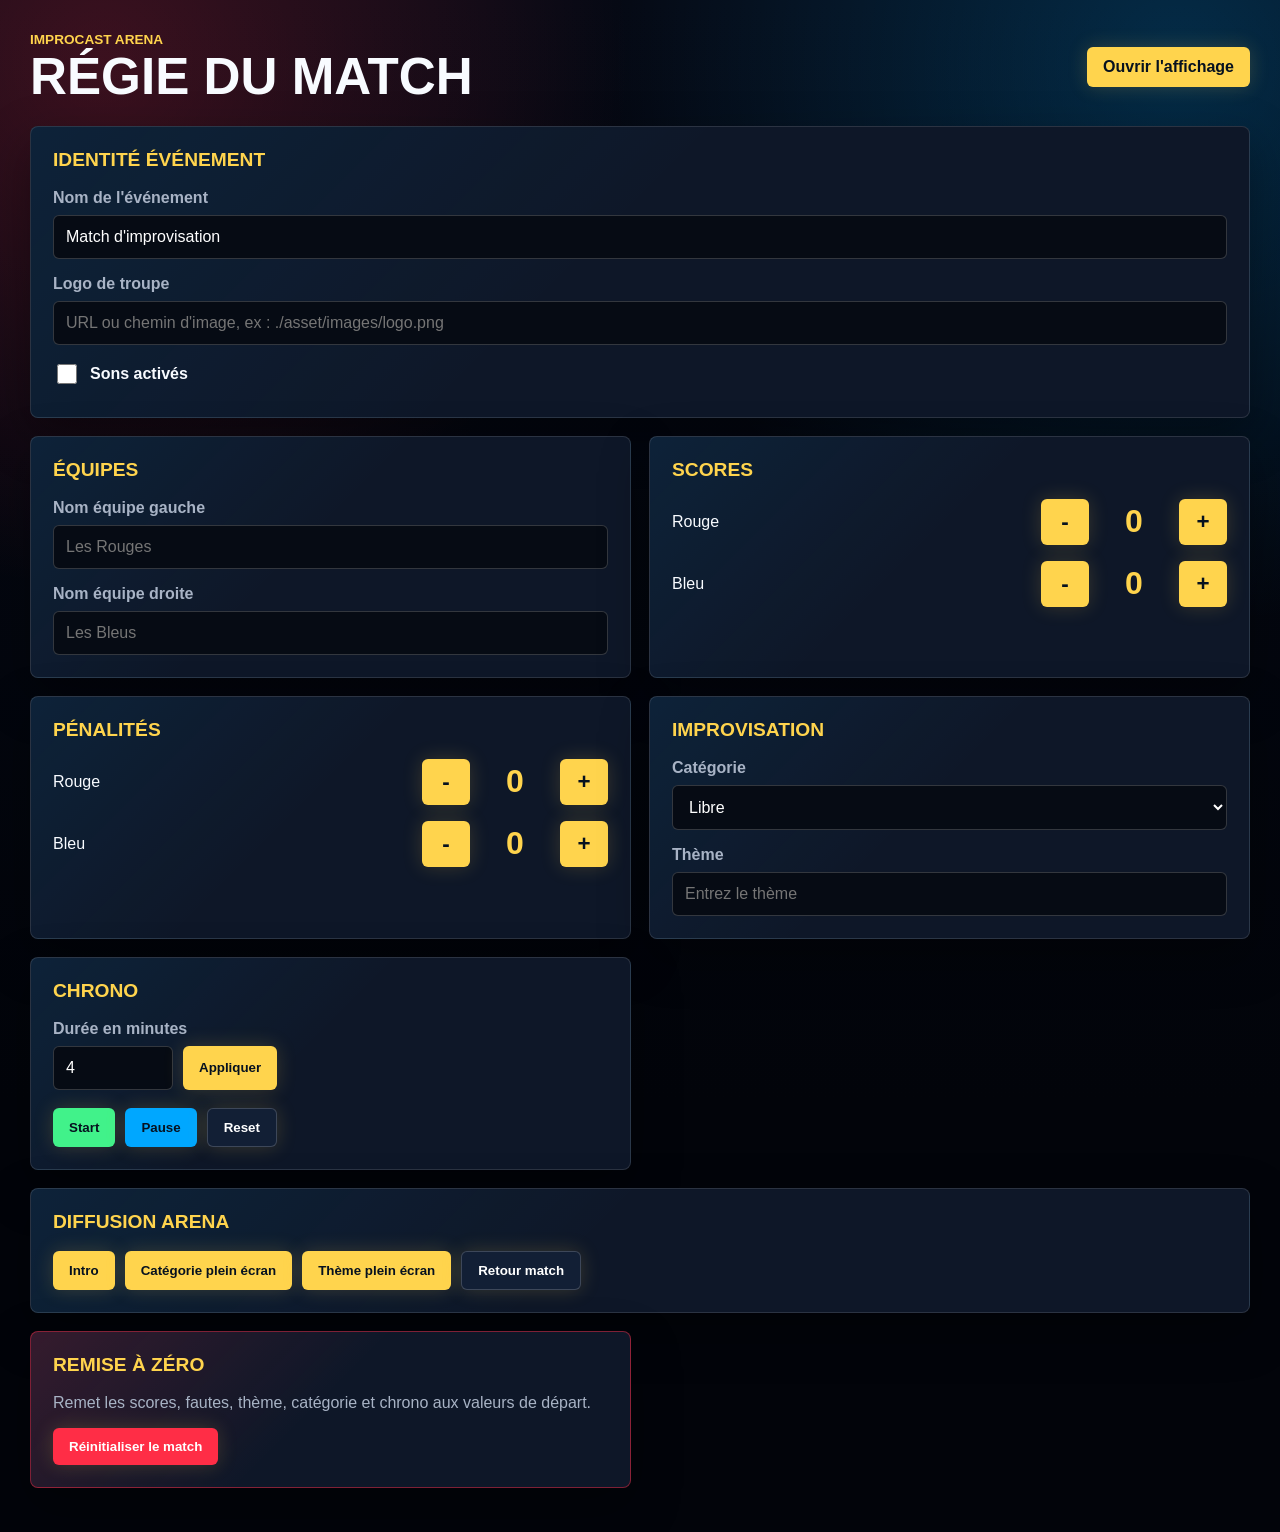
==== admin-improcast.html @ e0f7ec18 "improcastV1" ====
<!DOCTYPE html>
<html lang="fr">
<head>
    <meta charset="UTF-8">
    <meta name="viewport" content="width=device-width, initial-scale=1.0">
    <title>ImproCast Arena - Administration</title>
    <link rel="stylesheet" href="./asset/css/admin-improcast.css">
</head>
<body>
    <main class="admin-shell">
        <header class="admin-header">
            <div>
                <p class="eyebrow">ImproCast Arena</p>
                <h1>R&eacute;gie du match</h1>
            </div>

            <a class="display-link" href="./improcast.html" target="_blank" rel="noreferrer">
                Ouvrir l'affichage
            </a>
        </header>

        <section class="admin-grid" aria-label="R&eacute;glages du match">
            <article class="panel wide-panel">
                <h2>Identit&eacute; &eacute;v&eacute;nement</h2>

                <label for="nomEvenement">Nom de l'&eacute;v&eacute;nement</label>
                <input type="text" id="nomEvenement" placeholder="Finale ImproCast 2026">

                <label for="logoTroupe">Logo de troupe</label>
                <input type="text" id="logoTroupe" placeholder="URL ou chemin d'image, ex : ./asset/images/logo.png">

                <label class="switch-line" for="sonsActifs">
                    <input type="checkbox" id="sonsActifs">
                    <span>Sons activ&eacute;s</span>
                </label>
            </article>

            <article class="panel">
                <h2>&Eacute;quipes</h2>

                <label for="nomEquipeRouge">Nom &eacute;quipe gauche</label>
                <input type="text" id="nomEquipeRouge" placeholder="Les Rouges">

                <label for="nomEquipeBleue">Nom &eacute;quipe droite</label>
                <input type="text" id="nomEquipeBleue" placeholder="Les Bleus">
            </article>

            <article class="panel">
                <h2>Scores</h2>

                <div class="score-control">
                    <span>Rouge</span>
                    <button id="moinsRouge" type="button">-</button>
                    <strong id="scoreRouge">0</strong>
                    <button id="plusRouge" type="button">+</button>
                </div>

                <div class="score-control">
                    <span>Bleu</span>
                    <button id="moinsBleu" type="button">-</button>
                    <strong id="scoreBleu">0</strong>
                    <button id="plusBleu" type="button">+</button>
                </div>
            </article>

            <article class="panel">
                <h2>P&eacute;nalit&eacute;s</h2>

                <div class="score-control">
                    <span>Rouge</span>
                    <button id="moinsPenaliteRouge" type="button">-</button>
                    <strong id="penaliteRouge">0</strong>
                    <button id="plusPenaliteRouge" type="button">+</button>
                </div>

                <div class="score-control">
                    <span>Bleu</span>
                    <button id="moinsPenaliteBleu" type="button">-</button>
                    <strong id="penaliteBleu">0</strong>
                    <button id="plusPenaliteBleu" type="button">+</button>
                </div>
            </article>

            <article class="panel">
                <h2>Improvisation</h2>

                <label for="categorie">Cat&eacute;gorie</label>
                <select id="categorie">
                    <option>Libre</option>
                    <option>Chant&eacute;e</option>
                    <option>Rim&eacute;e</option>
                    <option>Sans paroles</option>
                    <option>Doublage</option>
                    <option>&Agrave; la mani&egrave;re de</option>
                    <option>Compar&eacute;e</option>
                    <option>Mixte</option>
                </select>

                <label for="theme">Th&egrave;me</label>
                <input type="text" id="theme" placeholder="Entrez le th&egrave;me">
            </article>

            <article class="panel">
                <h2>Chrono</h2>

                <label for="dureeChrono">Dur&eacute;e en minutes</label>
                <div class="inline-control">
                    <input type="number" id="dureeChrono" value="4" min="1" max="60">
                    <button id="appliquerDuree" type="button">Appliquer</button>
                </div>

                <div class="chrono-actions">
                    <button id="startChrono" type="button">Start</button>
                    <button id="pauseChrono" type="button">Pause</button>
                    <button id="resetChrono" type="button">Reset</button>
                </div>
            </article>

            <article class="panel wide-panel">
                <h2>Diffusion Arena</h2>
                <div class="show-actions">
                    <button id="showIntro" type="button">Intro</button>
                    <button id="showCategorie" type="button">Cat&eacute;gorie plein &eacute;cran</button>
                    <button id="showTheme" type="button">Th&egrave;me plein &eacute;cran</button>
                    <button id="hideOverlay" type="button">Retour match</button>
                </div>
            </article>

            <article class="panel danger-panel">
                <h2>Remise &agrave; z&eacute;ro</h2>
                <p>Remet les scores, fautes, th&egrave;me, cat&eacute;gorie et chrono aux valeurs de d&eacute;part.</p>
                <button id="resetMatch" type="button">R&eacute;initialiser le match</button>
            </article>
        </section>
    </main>

    <script src="./asset/js/admin-improcast.js"></script>
</body>
</html>
---- asset/css/admin-improcast.css ----
:root {
    --bg: #050914;
    --panel: #0e1728;
    --panel-strong: #121f35;
    --line: rgba(255, 255, 255, 0.12);
    --gold: #ffd44d;
    --blue: #00a7ff;
    --red: #ff2d46;
    --text: #f8fbff;
    --muted: #a8b3c5;
}

* {
    box-sizing: border-box;
}

body {
    margin: 0;
    color: var(--text);
    background:
        radial-gradient(circle at 8% 4%, rgba(255, 45, 70, 0.22), transparent 28%),
        radial-gradient(circle at 92% 4%, rgba(0, 167, 255, 0.22), transparent 30%),
        linear-gradient(180deg, #050914, #02040a 72%);
    font-family: Arial, Helvetica, sans-serif;
}

.admin-shell {
    width: min(1220px, calc(100% - 32px));
    margin: 0 auto;
    padding: 32px 0 44px;
}

.admin-header {
    display: flex;
    align-items: center;
    justify-content: space-between;
    gap: 20px;
    margin-bottom: 24px;
}

.eyebrow {
    margin: 0 0 6px;
    color: var(--gold);
    font-size: 0.85rem;
    font-weight: 900;
    letter-spacing: 0;
    text-transform: uppercase;
}

h1,
h2,
p {
    margin-top: 0;
}

h1 {
    margin-bottom: 0;
    font-size: clamp(2rem, 4vw, 3.6rem);
    line-height: 0.95;
    text-transform: uppercase;
}

h2 {
    margin-bottom: 18px;
    color: var(--gold);
    font-size: 1.2rem;
    text-transform: uppercase;
}

.display-link,
button {
    border: 0;
    border-radius: 6px;
    padding: 11px 16px;
    color: #06111f;
    background: var(--gold);
    box-shadow: 0 0 20px rgba(255, 212, 77, 0.18);
    font-weight: 900;
    text-decoration: none;
    cursor: pointer;
}

button:hover,
.display-link:hover {
    filter: brightness(1.08);
}

.admin-grid {
    display: grid;
    grid-template-columns: repeat(2, minmax(0, 1fr));
    gap: 18px;
}

.panel {
    border: 1px solid var(--line);
    border-radius: 8px;
    padding: 22px;
    background:
        linear-gradient(135deg, rgba(0, 167, 255, 0.08), transparent 46%),
        var(--panel);
    box-shadow: 0 18px 48px rgba(0, 0, 0, 0.34);
}

.wide-panel {
    grid-column: 1 / -1;
}

label {
    display: block;
    margin: 16px 0 8px;
    color: var(--muted);
    font-weight: 800;
}

input,
select {
    width: 100%;
    border: 1px solid rgba(255, 255, 255, 0.18);
    border-radius: 6px;
    padding: 12px;
    color: #fff;
    background: #060b14;
    font: inherit;
}

input:focus,
select:focus {
    border-color: var(--blue);
    box-shadow: 0 0 0 3px rgba(0, 167, 255, 0.18);
    outline: none;
}

.switch-line {
    display: flex;
    align-items: center;
    gap: 10px;
    width: fit-content;
    color: var(--text);
}

.switch-line input {
    width: 20px;
    height: 20px;
    accent-color: var(--gold);
}

.score-control {
    display: grid;
    grid-template-columns: minmax(80px, 1fr) 48px 70px 48px;
    align-items: center;
    gap: 10px;
    margin-top: 16px;
}

.score-control strong {
    color: var(--gold);
    text-align: center;
    font-size: 2rem;
}

.score-control button {
    min-width: 48px;
    padding: 10px;
    font-size: 1.4rem;
}

.inline-control {
    display: flex;
    gap: 10px;
}

.inline-control input {
    max-width: 120px;
}

.chrono-actions,
.show-actions {
    display: flex;
    flex-wrap: wrap;
    gap: 10px;
    margin-top: 18px;
}

.chrono-actions button:nth-child(1) {
    background: #41f28a;
}

.chrono-actions button:nth-child(2) {
    background: var(--blue);
}

.chrono-actions button:nth-child(3),
.show-actions button:last-child {
    color: #fff;
    background: var(--panel-strong);
    border: 1px solid rgba(255, 255, 255, 0.18);
}

.danger-panel {
    border-color: rgba(255, 45, 70, 0.46);
    background:
        linear-gradient(135deg, rgba(255, 45, 70, 0.16), transparent 48%),
        var(--panel);
}

.danger-panel p {
    color: var(--muted);
}

.danger-panel button {
    color: #fff;
    background: var(--red);
}

@media (max-width: 780px) {
    .admin-header,
    .inline-control {
        align-items: stretch;
        flex-direction: column;
    }

    .admin-grid {
        grid-template-columns: 1fr;
    }

    .score-control {
        grid-template-columns: minmax(70px, 1fr) 44px 56px 44px;
    }
}
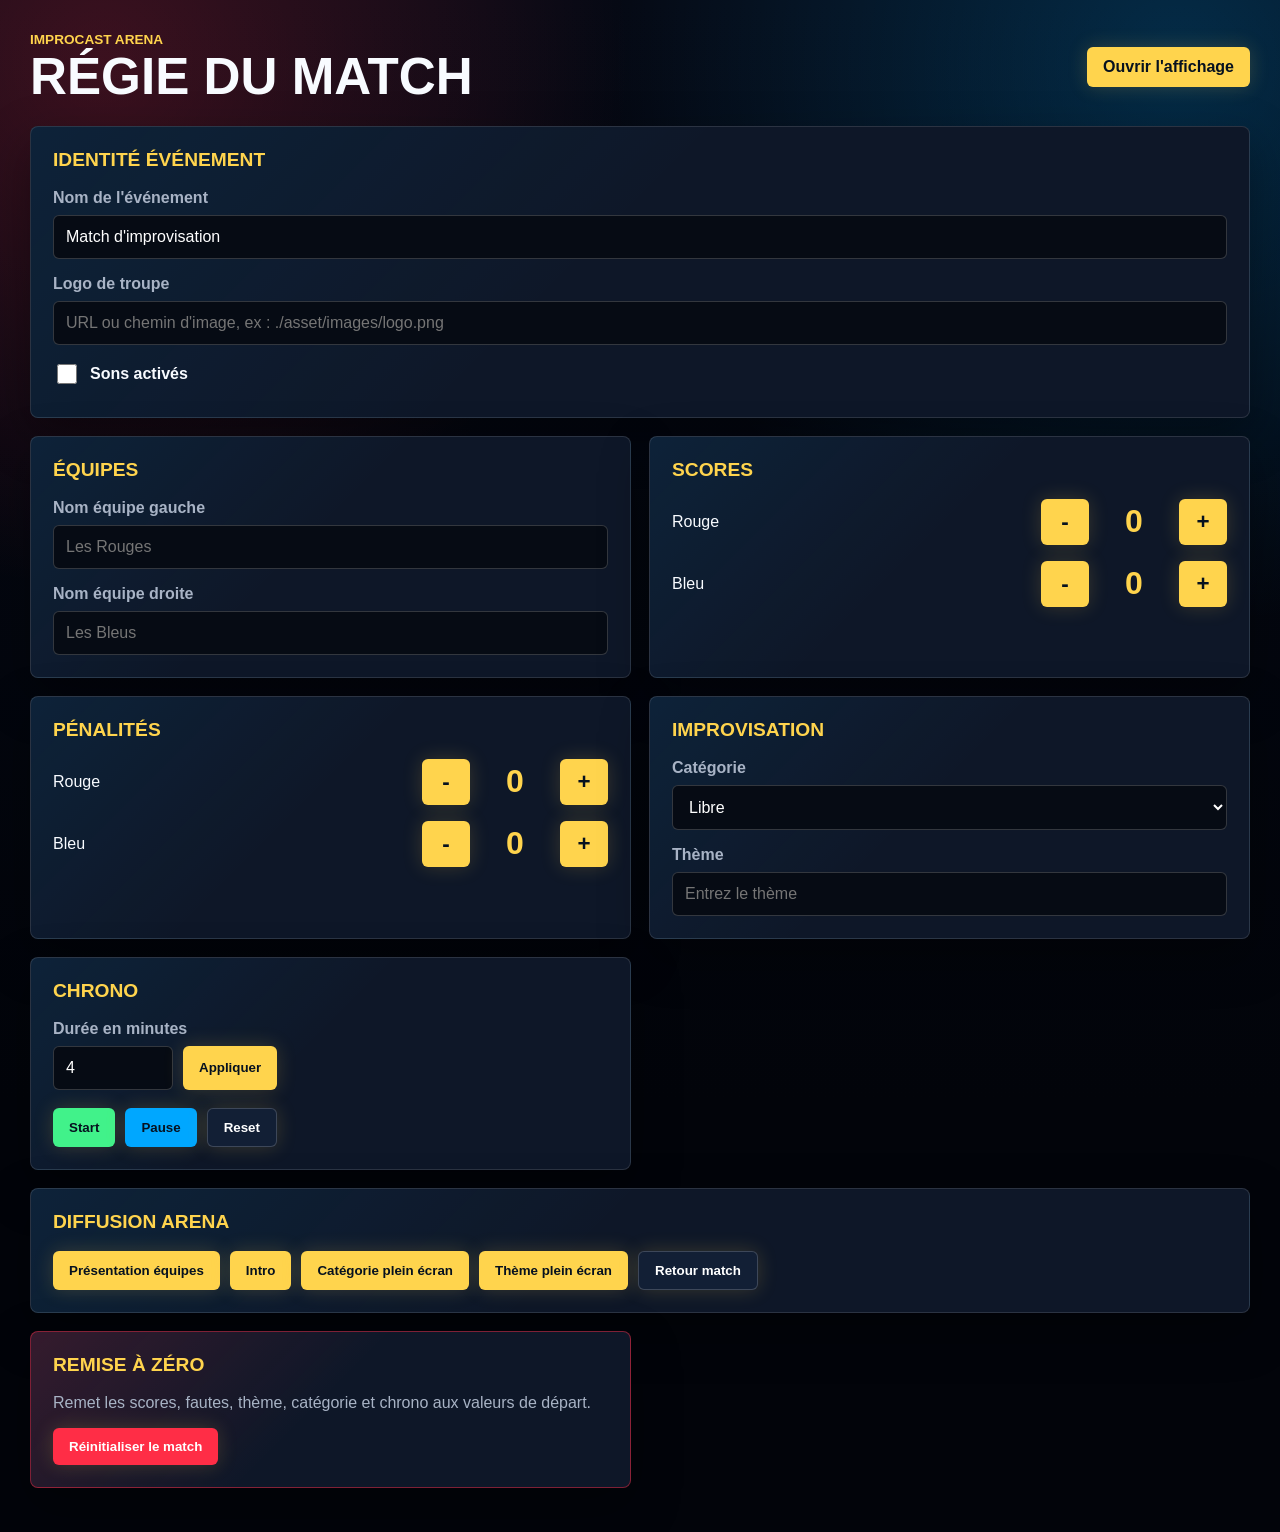
==== commit c45cac02: "ImproCastv2" ====
--- a/admin-improcast.html
+++ b/admin-improcast.html
@@ -119,6 +119,7 @@
             <article class="panel wide-panel">
                 <h2>Diffusion Arena</h2>
                 <div class="show-actions">
+                    <button id="showTeams" type="button">Présentation équipes</button>
                     <button id="showIntro" type="button">Intro</button>
                     <button id="showCategorie" type="button">Cat&eacute;gorie plein &eacute;cran</button>
                     <button id="showTheme" type="button">Th&egrave;me plein &eacute;cran</button>
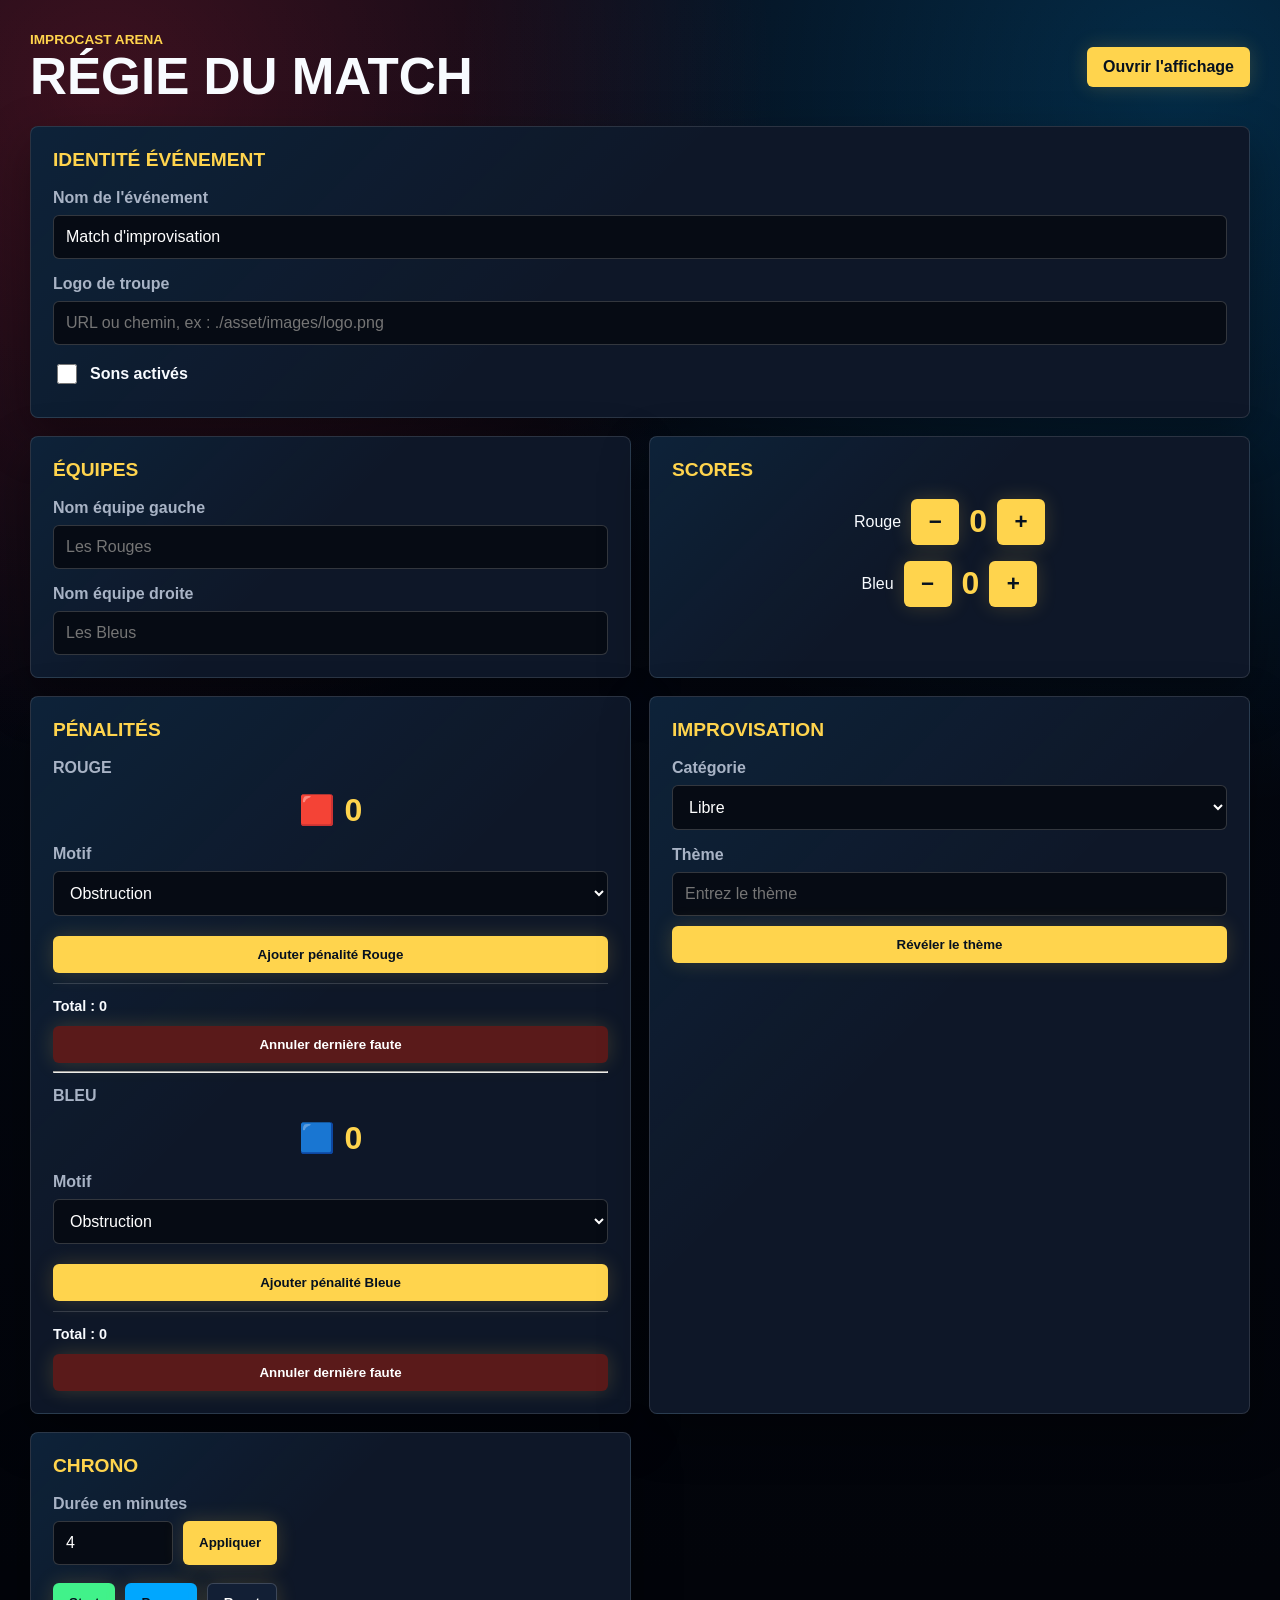
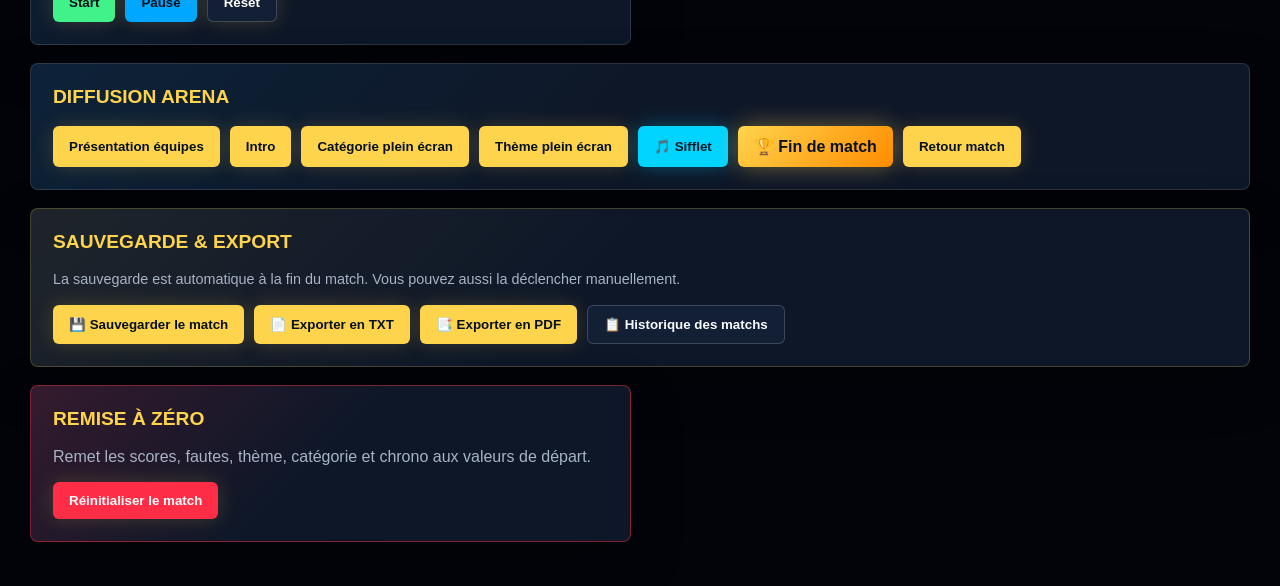
==== commit 6caee9b5: "version2" ====
--- a/admin-improcast.html
+++ b/admin-improcast.html
@@ -11,104 +11,130 @@
         <header class="admin-header">
             <div>
                 <p class="eyebrow">ImproCast Arena</p>
-                <h1>R&eacute;gie du match</h1>
+                <h1>Régie du match</h1>
             </div>
-
             <a class="display-link" href="./improcast.html" target="_blank" rel="noreferrer">
                 Ouvrir l'affichage
             </a>
         </header>
 
-        <section class="admin-grid" aria-label="R&eacute;glages du match">
+        <section class="admin-grid" aria-label="Réglages du match">
+
+            <!-- IDENTITÉ ÉVÉNEMENT -->
             <article class="panel wide-panel">
-                <h2>Identit&eacute; &eacute;v&eacute;nement</h2>
-
-                <label for="nomEvenement">Nom de l'&eacute;v&eacute;nement</label>
+                <h2>Identité événement</h2>
+                <label for="nomEvenement">Nom de l'événement</label>
                 <input type="text" id="nomEvenement" placeholder="Finale ImproCast 2026">
 
                 <label for="logoTroupe">Logo de troupe</label>
-                <input type="text" id="logoTroupe" placeholder="URL ou chemin d'image, ex : ./asset/images/logo.png">
+                <input type="text" id="logoTroupe" placeholder="URL ou chemin, ex : ./asset/images/logo.png">
 
                 <label class="switch-line" for="sonsActifs">
                     <input type="checkbox" id="sonsActifs">
-                    <span>Sons activ&eacute;s</span>
+                    <span>Sons activés</span>
                 </label>
             </article>
 
+            <!-- ÉQUIPES -->
             <article class="panel">
-                <h2>&Eacute;quipes</h2>
-
-                <label for="nomEquipeRouge">Nom &eacute;quipe gauche</label>
+                <h2>Équipes</h2>
+                <label for="nomEquipeRouge">Nom équipe gauche</label>
                 <input type="text" id="nomEquipeRouge" placeholder="Les Rouges">
-
-                <label for="nomEquipeBleue">Nom &eacute;quipe droite</label>
+                <label for="nomEquipeBleue">Nom équipe droite</label>
                 <input type="text" id="nomEquipeBleue" placeholder="Les Bleus">
             </article>
 
+            <!-- SCORES -->
             <article class="panel">
                 <h2>Scores</h2>
-
                 <div class="score-control">
                     <span>Rouge</span>
-                    <button id="moinsRouge" type="button">-</button>
+                    <button id="moinsRouge" type="button">−</button>
                     <strong id="scoreRouge">0</strong>
                     <button id="plusRouge" type="button">+</button>
                 </div>
-
                 <div class="score-control">
                     <span>Bleu</span>
-                    <button id="moinsBleu" type="button">-</button>
+                    <button id="moinsBleu" type="button">−</button>
                     <strong id="scoreBleu">0</strong>
                     <button id="plusBleu" type="button">+</button>
                 </div>
             </article>
 
+            <!-- PÉNALITÉS -->
             <article class="panel">
-                <h2>P&eacute;nalit&eacute;s</h2>
+                <h2>Pénalités</h2>
 
-                <div class="score-control">
-                    <span>Rouge</span>
-                    <button id="moinsPenaliteRouge" type="button">-</button>
-                    <strong id="penaliteRouge">0</strong>
-                    <button id="plusPenaliteRouge" type="button">+</button>
-                </div>
+                <h3>Rouge</h3>
+                <div class="penalty-counter">🟥 <strong id="penaliteRouge">0</strong></div>
+                <label for="fauteRouge">Motif</label>
+                <select id="fauteRouge">
+                    <option>Obstruction</option>
+                    <option>Cabotinage</option>
+                    <option>Confusion</option>
+                    <option>Cliché</option>
+                    <option>Décrochage</option>
+                    <option>Refus de personnage</option>
+                    <option>Accessoire illégal</option>
+                    <option>Retard de jeu</option>
+                    <option>Mauvaise catégorie</option>
+                    <option>Autre...</option>
+                </select>
+                <input type="text" id="fauteRougeCustom" placeholder="Motif personnalisé" style="display:none;">
+                <button id="ajouterFauteRouge" type="button">Ajouter pénalité Rouge</button>
+                <div id="historiqueRouge" class="historique-fautes"></div>
+                <button id="annulerFauteRouge" type="button">Annuler dernière faute</button>
 
-                <div class="score-control">
-                    <span>Bleu</span>
-                    <button id="moinsPenaliteBleu" type="button">-</button>
-                    <strong id="penaliteBleu">0</strong>
-                    <button id="plusPenaliteBleu" type="button">+</button>
-                </div>
+                <hr>
+
+                <h3>Bleu</h3>
+                <div class="penalty-counter">🟦 <strong id="penaliteBleu">0</strong></div>
+                <label for="fauteBleue">Motif</label>
+                <select id="fauteBleue">
+                    <option>Obstruction</option>
+                    <option>Cabotinage</option>
+                    <option>Confusion</option>
+                    <option>Cliché</option>
+                    <option>Décrochage</option>
+                    <option>Refus de personnage</option>
+                    <option>Accessoire illégal</option>
+                    <option>Retard de jeu</option>
+                    <option>Mauvaise catégorie</option>
+                    <option>Autre...</option>
+                </select>
+                <input type="text" id="fauteBleueCustom" placeholder="Motif personnalisé" style="display:none;">
+                <button id="ajouterFauteBleue" type="button">Ajouter pénalité Bleue</button>
+                <div id="historiqueBleu" class="historique-fautes"></div>
+                <button id="annulerFauteBleue" type="button">Annuler dernière faute</button>
             </article>
 
+            <!-- IMPROVISATION -->
             <article class="panel">
                 <h2>Improvisation</h2>
-
-                <label for="categorie">Cat&eacute;gorie</label>
+                <label for="categorie">Catégorie</label>
                 <select id="categorie">
                     <option>Libre</option>
-                    <option>Chant&eacute;e</option>
-                    <option>Rim&eacute;e</option>
+                    <option>Chantée</option>
+                    <option>Rimée</option>
                     <option>Sans paroles</option>
                     <option>Doublage</option>
-                    <option>&Agrave; la mani&egrave;re de</option>
-                    <option>Compar&eacute;e</option>
+                    <option>À la manière de</option>
+                    <option>Comparée</option>
                     <option>Mixte</option>
                 </select>
-
-                <label for="theme">Th&egrave;me</label>
-                <input type="text" id="theme" placeholder="Entrez le th&egrave;me">
+                <label for="theme">Thème</label>
+                <input type="text" id="theme" placeholder="Entrez le thème">
+                <button id="showThemeBtn" type="button" style="margin-top:10px;width:100%;">Révéler le thème</button>
             </article>
 
+            <!-- CHRONO -->
             <article class="panel">
                 <h2>Chrono</h2>
-
-                <label for="dureeChrono">Dur&eacute;e en minutes</label>
+                <label for="dureeChrono">Durée en minutes</label>
                 <div class="inline-control">
                     <input type="number" id="dureeChrono" value="4" min="1" max="60">
                     <button id="appliquerDuree" type="button">Appliquer</button>
                 </div>
-
                 <div class="chrono-actions">
                     <button id="startChrono" type="button">Start</button>
                     <button id="pauseChrono" type="button">Pause</button>
@@ -116,22 +142,48 @@
                 </div>
             </article>
 
+            <!-- DIFFUSION ARENA -->
             <article class="panel wide-panel">
                 <h2>Diffusion Arena</h2>
                 <div class="show-actions">
                     <button id="showTeams" type="button">Présentation équipes</button>
                     <button id="showIntro" type="button">Intro</button>
-                    <button id="showCategorie" type="button">Cat&eacute;gorie plein &eacute;cran</button>
-                    <button id="showTheme" type="button">Th&egrave;me plein &eacute;cran</button>
+                    <button id="showCategorie" type="button">Catégorie plein écran</button>
+                    <button id="showTheme" type="button">Thème plein écran</button>
+                    <!-- ✨ P1 : Bouton Sifflet -->
+                    <button id="sifflet" type="button" class="btn-sifflet">🎵 Sifflet</button>
+                    <!-- ✨ P1 : Bouton Fin de match -->
+                    <button id="finMatch" type="button" class="btn-endmatch">🏆 Fin de match</button>
                     <button id="hideOverlay" type="button">Retour match</button>
                 </div>
             </article>
 
+            <!-- ✨ P1 : SAUVEGARDE & EXPORT -->
+            <article class="panel wide-panel save-panel">
+                <h2>Sauvegarde &amp; Export</h2>
+                <p class="save-desc">La sauvegarde est automatique à la fin du match. Vous pouvez aussi la déclencher manuellement.</p>
+                <div class="show-actions">
+                    <button id="sauvegarderMatch" type="button">💾 Sauvegarder le match</button>
+                    <button id="exportTxt" type="button">📄 Exporter en TXT</button>
+                    <button id="exportPdf" type="button">📑 Exporter en PDF</button>
+                    <button id="voirHistorique" type="button" class="btn-secondary">📋 Historique des matchs</button>
+                </div>
+
+                <!-- Panneau historique des matchs sauvegardés -->
+                <div id="panelHistorique" class="match-history" style="display:none;">
+                    <h3>Matchs sauvegardés</h3>
+                    <div id="listeMatchs" class="liste-matchs"></div>
+                    <button id="fermerHistorique" type="button" class="btn-secondary" style="margin-top:12px;">Fermer</button>
+                </div>
+            </article>
+
+            <!-- REMISE À ZÉRO -->
             <article class="panel danger-panel">
-                <h2>Remise &agrave; z&eacute;ro</h2>
-                <p>Remet les scores, fautes, th&egrave;me, cat&eacute;gorie et chrono aux valeurs de d&eacute;part.</p>
-                <button id="resetMatch" type="button">R&eacute;initialiser le match</button>
+                <h2>Remise à zéro</h2>
+                <p>Remet les scores, fautes, thème, catégorie et chrono aux valeurs de départ.</p>
+                <button id="resetMatch" type="button">Réinitialiser le match</button>
             </article>
+
         </section>
     </main>
 
--- a/asset/css/admin-improcast.css
+++ b/asset/css/admin-improcast.css
@@ -1,3 +1,8 @@
+/* ============================================================
+   admin-improcast.css — ImproCast Arena — Régie
+   P1 : styles sifflet, fin de match, sauvegarde, historique matchs
+============================================================ */
+
 :root {
     --bg: #050914;
     --panel: #0e1728;
@@ -47,9 +52,7 @@
     text-transform: uppercase;
 }
 
-h1,
-h2,
-p {
+h1, h2, p {
     margin-top: 0;
 }
 
@@ -67,6 +70,16 @@
     text-transform: uppercase;
 }
 
+h3 {
+    margin: 14px 0 8px;
+    font-size: 1rem;
+    color: var(--muted);
+    text-transform: uppercase;
+}
+
+/* ============================================================
+   BOUTONS
+============================================================ */
 .display-link,
 button {
     border: 0;
@@ -78,6 +91,7 @@
     font-weight: 900;
     text-decoration: none;
     cursor: pointer;
+    transition: filter 0.15s;
 }
 
 button:hover,
@@ -85,6 +99,46 @@
     filter: brightness(1.08);
 }
 
+/* ✨ P1 : Bouton Sifflet */
+.btn-sifflet {
+    background: #00d4ff;
+    color: #001a24;
+    box-shadow: 0 0 20px rgba(0, 212, 255, 0.3);
+}
+
+.btn-sifflet:hover {
+    filter: brightness(1.1);
+}
+
+.btn-sifflet.btn-flash {
+    animation: adminFlash 0.5s ease-out;
+}
+
+/* ✨ P1 : Bouton Fin de match */
+.btn-endmatch {
+    background: linear-gradient(135deg, #ffd44d, #ff8c00);
+    color: #07111f;
+    box-shadow: 0 0 24px rgba(255, 212, 77, 0.4);
+    font-size: 1rem;
+}
+
+/* Bouton secondaire (historique, fermer) */
+.btn-secondary {
+    color: var(--text) !important;
+    background: var(--panel-strong) !important;
+    border: 1px solid rgba(255, 255, 255, 0.18) !important;
+    box-shadow: none !important;
+}
+
+@keyframes adminFlash {
+    0%   { box-shadow: 0 0 0 rgba(0, 212, 255, 0); }
+    30%  { box-shadow: 0 0 40px 12px rgba(0, 212, 255, 0.7); filter: brightness(1.5); }
+    100% { box-shadow: 0 0 20px rgba(0, 212, 255, 0.3); filter: brightness(1); }
+}
+
+/* ============================================================
+   GRILLE
+============================================================ */
 .admin-grid {
     display: grid;
     grid-template-columns: repeat(2, minmax(0, 1fr));
@@ -105,6 +159,9 @@
     grid-column: 1 / -1;
 }
 
+/* ============================================================
+   FORMULAIRES
+============================================================ */
 label {
     display: block;
     margin: 16px 0 8px;
@@ -144,10 +201,13 @@
     accent-color: var(--gold);
 }
 
+/* ============================================================
+   CONTRÔLE SCORES
+============================================================ */
 .score-control {
-    display: grid;
-    grid-template-columns: minmax(80px, 1fr) 48px 70px 48px;
+    display: flex;
     align-items: center;
+    justify-content: center;
     gap: 10px;
     margin-top: 16px;
 }
@@ -164,6 +224,9 @@
     font-size: 1.4rem;
 }
 
+/* ============================================================
+   CHRONO
+============================================================ */
 .inline-control {
     display: flex;
     gap: 10px;
@@ -181,21 +244,68 @@
     margin-top: 18px;
 }
 
-.chrono-actions button:nth-child(1) {
-    background: #41f28a;
-}
-
-.chrono-actions button:nth-child(2) {
-    background: var(--blue);
-}
-
-.chrono-actions button:nth-child(3),
-.show-actions button:last-child {
+.chrono-actions button:nth-child(1) { background: #41f28a; }
+.chrono-actions button:nth-child(2) { background: var(--blue); }
+.chrono-actions button:nth-child(3) {
     color: #fff;
     background: var(--panel-strong);
     border: 1px solid rgba(255, 255, 255, 0.18);
 }
 
+/* ============================================================
+   PÉNALITÉS
+============================================================ */
+.penalty-counter {
+    display: flex;
+    justify-content: center;
+    align-items: center;
+    gap: 10px;
+    margin: 15px 0;
+    font-size: 1.8rem;
+    font-weight: 900;
+}
+
+.penalty-counter strong {
+    color: var(--gold);
+    font-size: 2rem;
+}
+
+#ajouterFauteRouge,
+#ajouterFauteBleue {
+    width: 100%;
+    margin-top: 10px;
+}
+
+#fauteRouge,
+#fauteBleue,
+#fauteRougeCustom,
+#fauteBleueCustom {
+    width: 100%;
+    margin-bottom: 10px;
+}
+
+.historique-fautes {
+    margin-top: 10px;
+    padding-top: 10px;
+    border-top: 1px solid rgba(255, 255, 255, 0.15);
+    font-size: 0.9rem;
+}
+
+.historique-fautes div {
+    margin: 4px 0;
+}
+
+#annulerFauteRouge,
+#annulerFauteBleue {
+    margin-top: 8px;
+    width: 100%;
+    background: #5a1a1a;
+    color: #fff;
+}
+
+/* ============================================================
+   PANEL DANGER
+============================================================ */
 .danger-panel {
     border-color: rgba(255, 45, 70, 0.46);
     background:
@@ -212,6 +322,116 @@
     background: var(--red);
 }
 
+/* ============================================================
+   ✨ P1 : PANEL SAUVEGARDE
+============================================================ */
+.save-panel {
+    border-color: rgba(255, 212, 77, 0.22);
+    background:
+        linear-gradient(135deg, rgba(255, 212, 77, 0.07), transparent 46%),
+        var(--panel);
+}
+
+.save-desc {
+    color: var(--muted);
+    margin-bottom: 4px;
+    font-size: 0.9rem;
+}
+
+/* ============================================================
+   ✨ P1 : HISTORIQUE DES MATCHS SAUVEGARDÉS
+============================================================ */
+.match-history {
+    margin-top: 20px;
+    padding-top: 16px;
+    border-top: 1px solid rgba(255, 255, 255, 0.15);
+}
+
+.match-history h3 {
+    color: var(--gold);
+    font-size: 1rem;
+    text-transform: uppercase;
+    margin-bottom: 12px;
+}
+
+.liste-matchs {
+    display: flex;
+    flex-direction: column;
+    gap: 10px;
+    max-height: 400px;
+    overflow-y: auto;
+    padding-right: 4px;
+}
+
+.liste-matchs::-webkit-scrollbar {
+    width: 4px;
+}
+.liste-matchs::-webkit-scrollbar-track {
+    background: var(--panel);
+}
+.liste-matchs::-webkit-scrollbar-thumb {
+    background: rgba(255, 255, 255, 0.2);
+    border-radius: 2px;
+}
+
+.match-record {
+    border: 1px solid rgba(255, 255, 255, 0.12);
+    border-radius: 6px;
+    padding: 12px 14px;
+    background: rgba(255, 255, 255, 0.04);
+    display: flex;
+    flex-direction: column;
+    gap: 6px;
+}
+
+.match-record-header {
+    display: flex;
+    justify-content: space-between;
+    font-size: 0.78rem;
+    color: var(--muted);
+}
+
+.match-event {
+    font-weight: 700;
+    color: var(--gold);
+    overflow: hidden;
+    text-overflow: ellipsis;
+    white-space: nowrap;
+    max-width: 55%;
+}
+
+.match-record-scores {
+    display: flex;
+    align-items: center;
+    gap: 12px;
+    font-size: 1rem;
+    font-weight: 700;
+}
+
+.mr-rouge { color: var(--red); }
+.mr-bleu  { color: var(--blue); }
+.mr-sep   { color: var(--muted); }
+
+.match-record-meta {
+    font-size: 0.82rem;
+    color: var(--muted);
+    overflow: hidden;
+    text-overflow: ellipsis;
+    white-space: nowrap;
+}
+
+.btn-delete-match {
+    align-self: flex-end;
+    padding: 5px 10px !important;
+    font-size: 0.78rem !important;
+    background: rgba(255, 45, 70, 0.18) !important;
+    color: var(--red) !important;
+    border: 1px solid rgba(255, 45, 70, 0.3) !important;
+}
+
+/* ============================================================
+   RESPONSIVE
+============================================================ */
 @media (max-width: 780px) {
     .admin-header,
     .inline-control {
@@ -223,7 +443,7 @@
         grid-template-columns: 1fr;
     }
 
-    .score-control {
-        grid-template-columns: minmax(70px, 1fr) 44px 56px 44px;
+    .show-actions {
+        flex-direction: column;
     }
 }
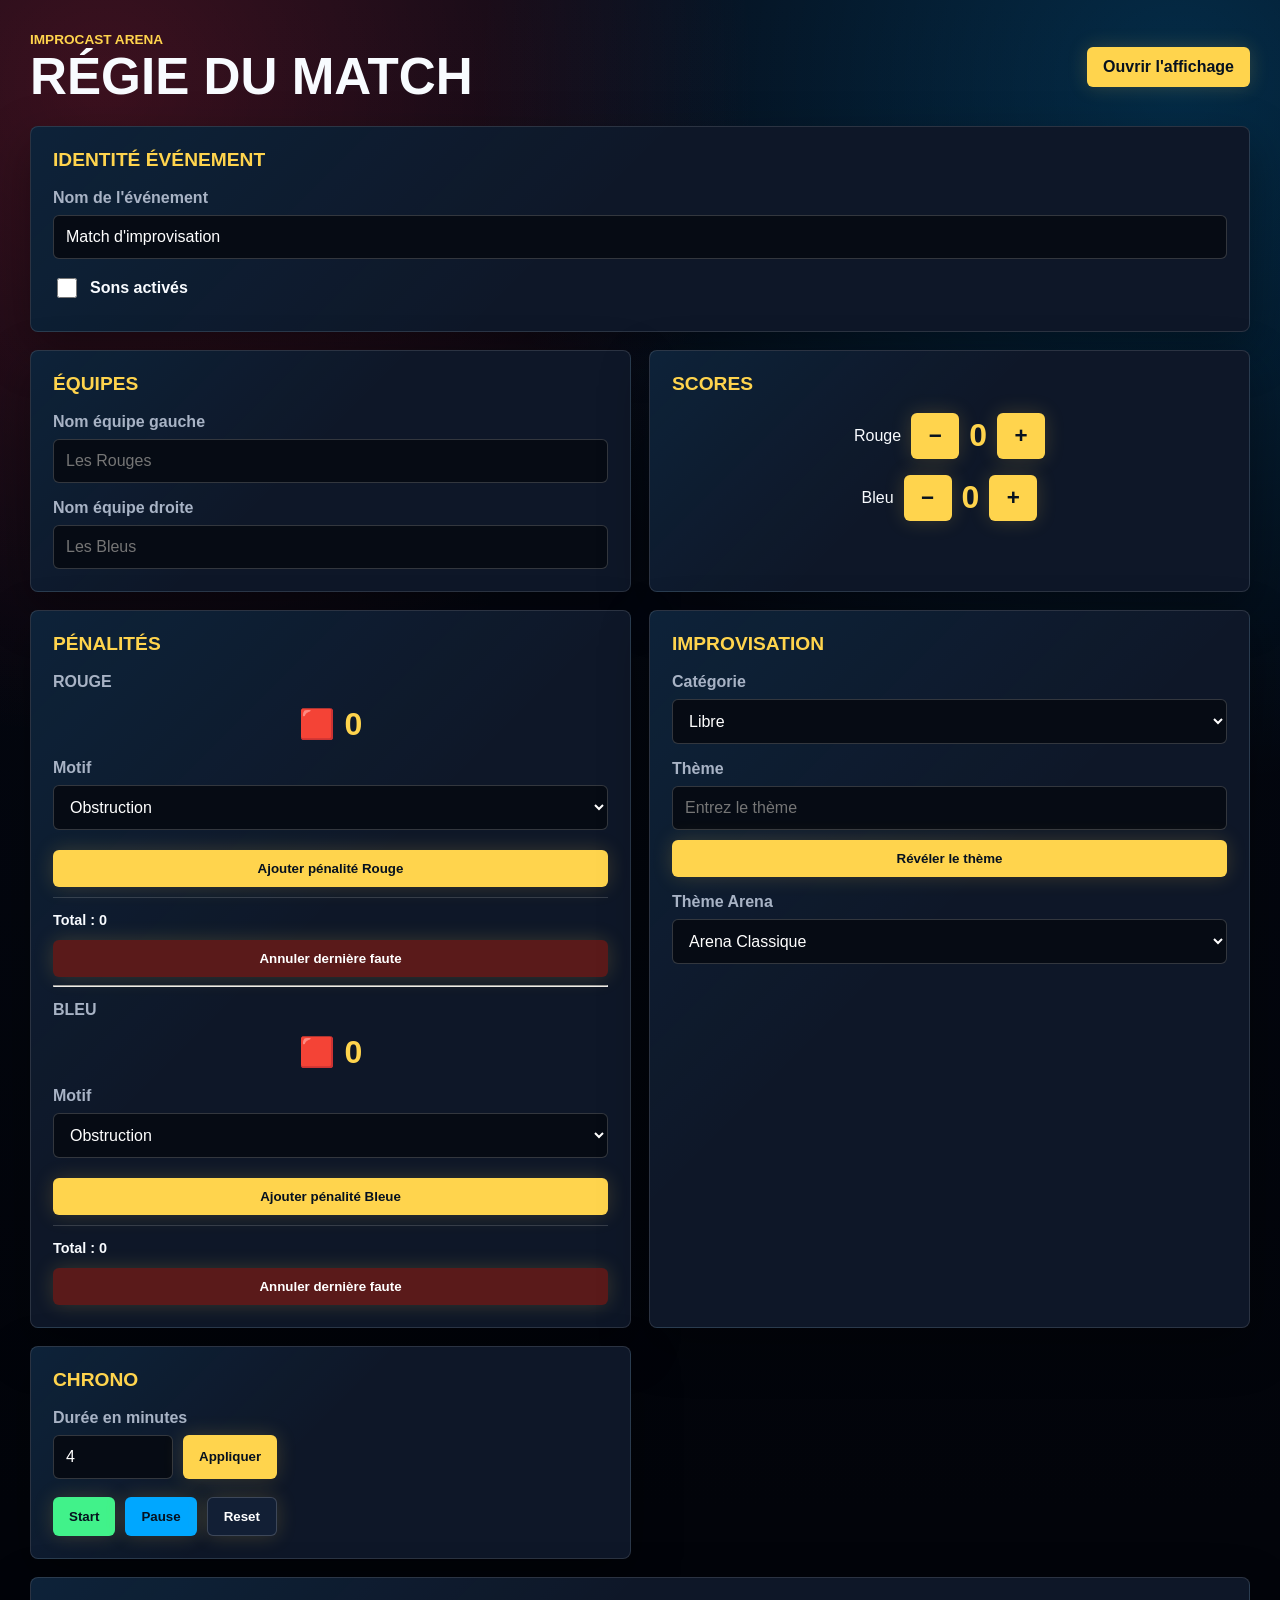
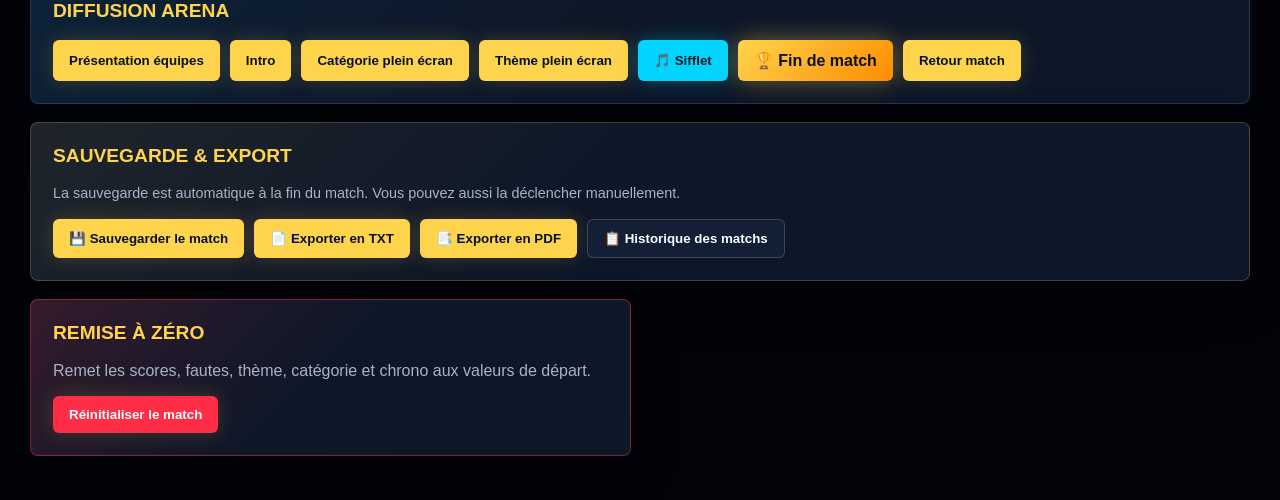
==== commit 8b73a344: "v2.1 Stable - Arena Themes et corrections overlay" ====
--- a/admin-improcast.html
+++ b/admin-improcast.html
@@ -26,10 +26,7 @@
                 <label for="nomEvenement">Nom de l'événement</label>
                 <input type="text" id="nomEvenement" placeholder="Finale ImproCast 2026">
 
-                <label for="logoTroupe">Logo de troupe</label>
-                <input type="text" id="logoTroupe" placeholder="URL ou chemin, ex : ./asset/images/logo.png">
-
-                <label class="switch-line" for="sonsActifs">
+             <label class="switch-line" for="sonsActifs">
                     <input type="checkbox" id="sonsActifs">
                     <span>Sons activés</span>
                 </label>
@@ -88,7 +85,7 @@
                 <hr>
 
                 <h3>Bleu</h3>
-                <div class="penalty-counter">🟦 <strong id="penaliteBleu">0</strong></div>
+                <div class="penalty-counter">🟥 <strong id="penaliteBleu">0</strong></div>
                 <label for="fauteBleue">Motif</label>
                 <select id="fauteBleue">
                     <option>Obstruction</option>
@@ -125,6 +122,14 @@
                 <label for="theme">Thème</label>
                 <input type="text" id="theme" placeholder="Entrez le thème">
                 <button id="showThemeBtn" type="button" style="margin-top:10px;width:100%;">Révéler le thème</button>
+            <label for="themeArena">Thème Arena</label>
+<select id="themeArena">
+    <option value="classic">Arena Classique</option>
+    <option value="hockey">Arena Hockey</option>
+    <option value="football">Arena Football</option>
+    <option value="neon">Arena Néon</option>
+    <option value="future">Arena Futuriste</option>
+</select>
             </article>
 
             <!-- CHRONO -->
@@ -189,4 +194,4 @@
 
     <script src="./asset/js/admin-improcast.js"></script>
 </body>
-</html>
+</html>
--- a/asset/css/admin-improcast.css
+++ b/asset/css/admin-improcast.css
@@ -446,4 +446,4 @@
     .show-actions {
         flex-direction: column;
     }
-}
+}
